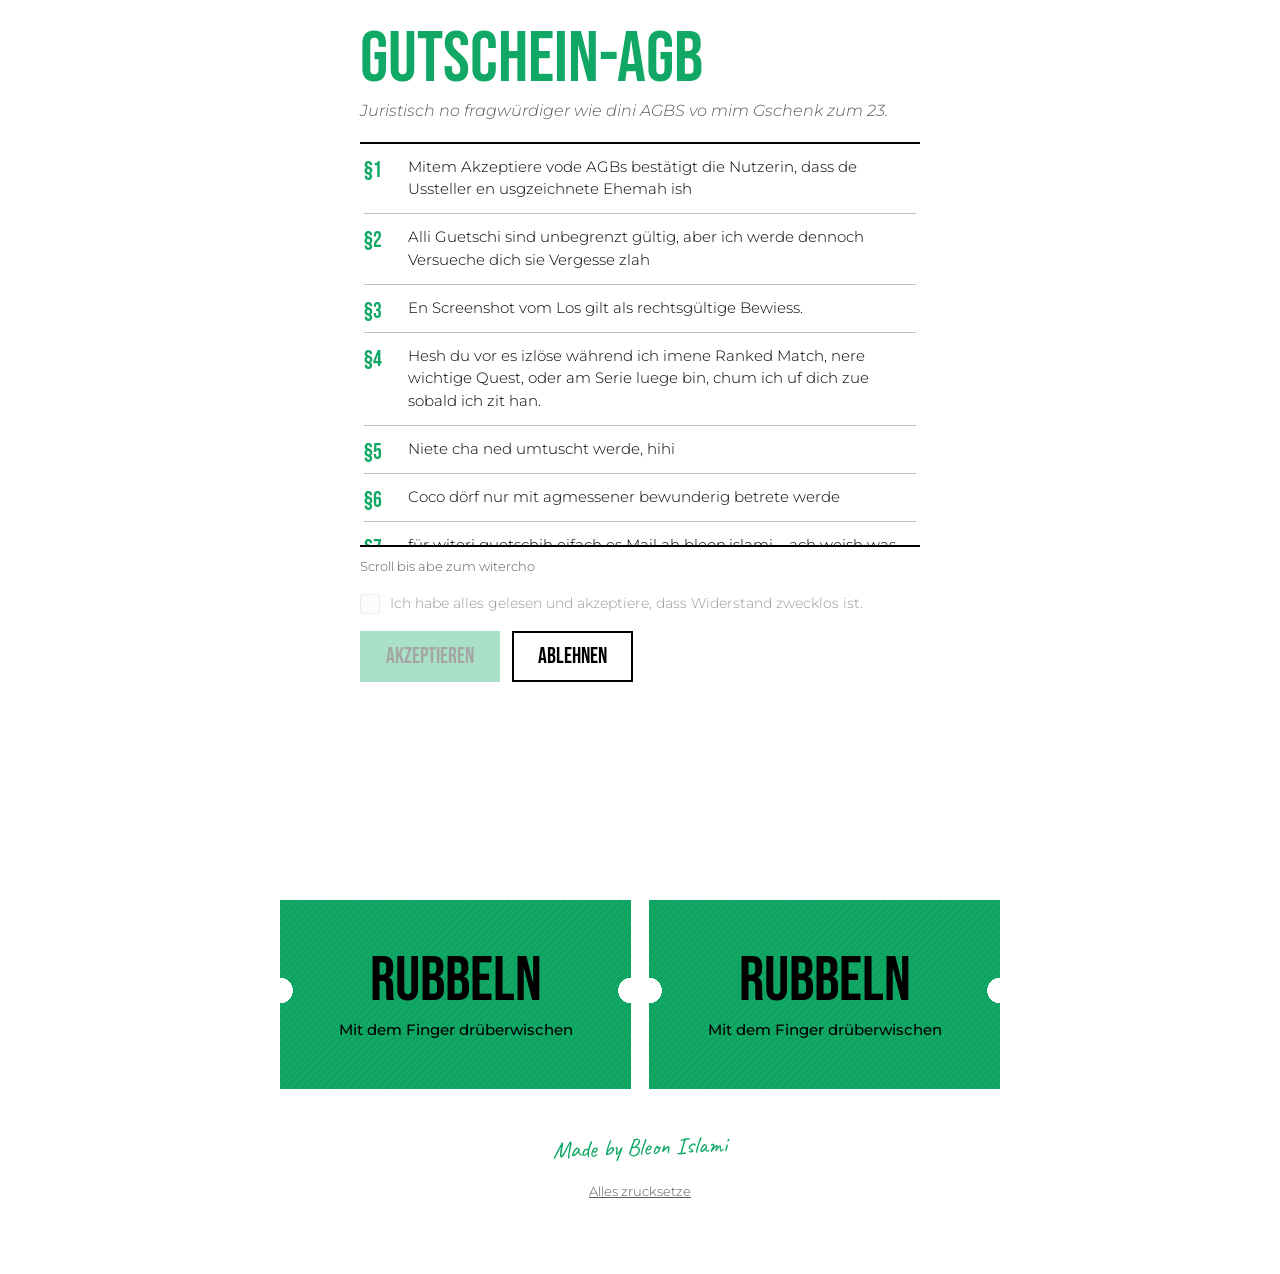
==== Revanche/index.html @ c8bf200a "index.html, css und js erstellt und befüllt" ====
<!DOCTYPE html>
<html lang="de">
<head>
<meta charset="UTF-8">
<meta name="viewport" content="width=device-width, initial-scale=1, viewport-fit=cover">
<title>Revanche – Rubbellose für Adisa</title>
<link rel="preconnect" href="https://fonts.googleapis.com">
<link rel="preconnect" href="https://fonts.gstatic.com" crossorigin>
<link href="https://fonts.googleapis.com/css2?family=Bebas+Neue&family=Caveat:wght@500;700&family=Montserrat:ital,wght@0,300;0,500;0,700;1,300&display=swap" rel="stylesheet">
<link rel="stylesheet" href="style.css">
</head>
<body>
<canvas id="confetti" aria-hidden="true"></canvas>
<canvas id="crumbs" aria-hidden="true"></canvas>

<!-- ============ AGB-SPERRE (kommt zuerst) ============ -->
<div class="agb-gate" id="agbGate" role="dialog" aria-modal="true" aria-labelledby="agbTitle">
  <div class="agb-box">
    <h2 id="agbTitle">Gutschein-AGB</h2>
    <p class="agb-sub">Juristisch no fragwürdiger wie dini AGBS vo mim Gschenk zum 23.</p>
    <div class="agb-scroll" id="agbScroll" tabindex="0">
      <ol>
        <li>Mitem Akzeptiere vode AGBs bestätigt die Nutzerin, dass de Ussteller en usgzeichnete Ehemah ish</li>
        <li>Alli Guetschi sind unbegrenzt gültig, aber ich werde dennoch Versueche dich sie Vergesse zlah</li>
        <li>En Screenshot vom Los gilt als rechtsgültige Bewiess.</li>
        <li>Hesh du vor es izlöse während ich imene Ranked Match, nere wichtige Quest, oder am Serie luege bin, chum ich uf dich zue sobald ich zit han.</li>
        <li>Niete cha ned umtuscht werde, hihi</li>
        <li>Coco dörf nur mit agmessener bewunderig betrete werde</li>
        <li>für witeri guetschih eifach es Mail ah bleon.islami.... ach weish was schrieb mer eifach uf snap denn</li>
        <li>ablehne chasch theorethish wirsh aber eh ned mache hihi</li>
      </ol>
    </div>
    <p class="agb-hint" id="agbHint">Scroll bis abe zum witercho</p>
    <label class="agb-check">
      <input type="checkbox" id="agbCheck" disabled>
      <span>Ich habe alles gelesen und akzeptiere, dass Widerstand zwecklos ist.</span>
    </label>
    <div class="agb-actions">
      <button class="btn btn-primary" id="agbAccept" disabled>Akzeptieren</button>
      <button class="btn" id="agbDecline">Ablehnen</button>
    </div>
  </div>
</div>

<main>
  <header class="hero">
    <h1>Revanche</h1>
    <p class="sub">Mini Kreativi Version als Antwort uf dini Guetschi</p>
    <p class="intro">Für min Shaz, rubbel sie mitem Finger frei, was druf staht, gilt... meistens.</p>
    <p class="disclaimer">Bleki übernimmt kei haftig für weinafäll oder cringe-attackene.</p>
  </header>

  <div class="counter" aria-live="polite">
    <strong id="count">0/6</strong><span>Lösli freigrubbelt</span>
  </div>

  <section class="grid" id="grid"></section>

  <section class="finale" id="finale">
    <h3>alli freigrubblet</h3>
    <p class="love">Danke für dis Gschenk damals<br>Ich liebe dich. ♥</p>
  </section>

  <footer>
    <p class="signature">Made by Bleon Islami</p>
    <button class="reset" id="reset">Alles zrucksetze</button>
  </footer>
</main>

<script src="script.js"></script>
</body>
</html>
---- Revanche/style.css ----
:root {
  --green: #10a864;
  --bg: #ffffff;
  --ink: #000000;
  --muted: #5a5a5a;
  --ticket: #000000;
  --ticket-ink: #ffffff;
  --display: "Bebas Neue", "Impact", "Arial Narrow", sans-serif;
  --body: "Montserrat", "Helvetica Neue", Arial, sans-serif;
  --hand: "Caveat", "Comic Sans MS", cursive;
  box-sizing: border-box;
  padding-top: env(safe-area-inset-top, 0px);
  padding-bottom: env(safe-area-inset-bottom, 0px);
}
@media (prefers-color-scheme: dark) {
  :root:not([data-theme="light"]) {
    --bg: #000000; --ink: #ffffff; --muted: #a8a8a8;
    --ticket: #ffffff; --ticket-ink: #000000;
  }
}
:root[data-theme="dark"] {
  --bg: #000000; --ink: #ffffff; --muted: #a8a8a8;
  --ticket: #ffffff; --ticket-ink: #000000;
}
html { scroll-padding-top: env(safe-area-inset-top, 0px); }
*, *::before, *::after { box-sizing: inherit; }
body {
  margin: 0; background: var(--bg); color: var(--ink);
  font-family: var(--body); font-weight: 300; line-height: 1.55;
  -webkit-font-smoothing: antialiased;
}
main { max-width: 760px; margin: 0 auto; padding: 0 20px 64px; }

/* ============ HERO ============ */
.hero { padding: 40px 0 28px; }
.hero h1 {
  font-family: var(--display); font-weight: 400;
  font-size: clamp(5rem, 24vw, 11rem); line-height: .82;
  letter-spacing: -.01em; margin: 0; color: var(--green);
}
.hero .sub {
  font-family: var(--display); font-size: clamp(1.5rem, 6vw, 2.2rem);
  line-height: 1; margin: 14px 0 0;
}
.hero .intro { max-width: 34em; margin: 18px 0 0; font-size: 1rem; }
.disclaimer {
  font-family: var(--hand); font-size: 1.3rem; color: var(--muted);
  margin: 14px 0 0; transform: rotate(-1.5deg); transform-origin: left;
}

/* ============ ZÄHLER ============ */
.counter {
  display: flex; align-items: baseline; gap: 10px;
  border-top: 2px solid var(--ink); padding-top: 12px; margin: 8px 0 22px;
}
.counter strong { font-family: var(--display); font-weight: 400; font-size: 2.6rem; line-height: 1; color: var(--green); }
.counter span { font-size: .9rem; }

/* ============ LOSE ============ */
.grid { display: grid; grid-template-columns: 1fr; gap: 18px; }
@media (min-width: 640px) { .grid { grid-template-columns: 1fr 1fr; } }

.ticket {
  position: relative; aspect-ratio: 16 / 9; min-height: 170px;
  background: var(--ticket); color: var(--ticket-ink);
  /* Kerben links und rechts, wie bei einem echten Los */
  -webkit-mask:
    radial-gradient(circle 13px at 0 50%, #0000 97%, #000) left / 51% 100% no-repeat,
    radial-gradient(circle 13px at 100% 50%, #0000 97%, #000) right / 51% 100% no-repeat;
          mask:
    radial-gradient(circle 13px at 0 50%, #0000 97%, #000) left / 51% 100% no-repeat,
    radial-gradient(circle 13px at 100% 50%, #0000 97%, #000) right / 51% 100% no-repeat;
}
.ticket .content {
  position: absolute; inset: 0; padding: 20px 30px;
  display: flex; flex-direction: column; justify-content: center;
}
.ticket .kind { font-size: .78rem; font-weight: 700; color: var(--green); margin: 0 0 4px; }
.ticket h2 {
  font-family: var(--display); font-weight: 400; margin: 0;
  font-size: clamp(1.9rem, 8vw, 2.5rem); line-height: .95;
}
.ticket p.text { margin: 8px 0 0; font-size: .86rem; line-height: 1.45; max-width: 30em; }
.ticket canvas {
  position: absolute; inset: 0; width: 100%; height: 100%;
  touch-action: none; cursor: grab; transition: opacity .9s ease;
}
.ticket canvas:focus-visible { outline: 3px solid var(--ink); outline-offset: -6px; }
.ticket canvas.gone { opacity: 0; pointer-events: none; }

/* ============ FINALE ============ */
/* ============ AGB-SPERRE ============ */
body.locked { overflow: hidden; }
.agb-gate {
  position: fixed; inset: 0; z-index: 20; background: var(--bg);
  overflow-y: auto; display: flex; justify-content: center; align-items: flex-start;
  padding: calc(28px + env(safe-area-inset-top, 0px)) 20px calc(28px + env(safe-area-inset-bottom, 0px));
}
.agb-gate.hidden { display: none; }
.agb-box { width: 100%; max-width: 560px; }
.agb-box h2 {
  font-family: var(--display); font-weight: 400; margin: 0; color: var(--green);
  font-size: clamp(2.8rem, 12vw, 4.5rem); line-height: .9;
}
.agb-sub { font-style: italic; margin: 6px 0 18px; color: var(--muted); }
.agb-scroll {
  max-height: 45vh; overflow-y: auto; padding: 0 4px;
  border-top: 2px solid var(--ink); border-bottom: 2px solid var(--ink);
}
.agb-scroll:focus-visible { outline: 3px solid var(--green); outline-offset: 3px; }
.agb-scroll ol { padding-left: 0; list-style: none; counter-reset: p; margin: 0; }
.agb-scroll li {
  counter-increment: p; position: relative; padding: 12px 0 12px 44px;
  border-top: 1px solid color-mix(in srgb, var(--ink) 25%, transparent);
  font-size: .92rem;
}
.agb-scroll li:first-child { border-top: 0; }
.agb-scroll li::before {
  content: "§" counter(p); position: absolute; left: 0; top: 10px;
  font-family: var(--display); font-size: 1.4rem; color: var(--green);
}
.agb-hint { font-size: .8rem; color: var(--muted); margin: 10px 0 0; }
.agb-check { display: flex; gap: 10px; align-items: flex-start; margin: 16px 0; font-size: .9rem; cursor: pointer; }
.agb-check input { width: 20px; height: 20px; margin: 2px 0 0; flex-shrink: 0; accent-color: var(--green); }
.agb-check:has(input:disabled) { opacity: .4; cursor: not-allowed; }
.agb-actions { display: flex; gap: 12px; flex-wrap: wrap; }
.btn {
  font-family: var(--display); font-size: 1.4rem; padding: 10px 24px; cursor: pointer;
  background: none; color: var(--ink); border: 2px solid var(--ink);
}
.btn-primary { background: var(--green); border-color: var(--green); color: #000; }
.btn:disabled { opacity: .35; cursor: not-allowed; }
.btn:focus-visible { outline: 3px solid var(--green); outline-offset: 3px; }

/* ============ FINALE ============ */
.finale { display: none; margin-top: 56px; }
.finale.show { display: block; }
.finale h3 {
  font-family: var(--display); font-weight: 400; margin: 0;
  font-size: clamp(2.6rem, 11vw, 4.2rem); line-height: .9;
}
.love {
  font-family: var(--hand); font-weight: 700; color: var(--green);
  font-size: clamp(2.4rem, 10vw, 3.6rem); line-height: 1.05;
  margin: 24px 0 0; transform: rotate(-2deg);
}
.signature {
  font-family: var(--hand); font-size: 1.5rem; color: var(--green);
  margin: 0 0 8px; transform: rotate(-2deg);
}

footer { text-align: center; padding: 40px 0 0; }
.reset {
  background: none; border: 0; color: var(--muted); font: inherit; font-size: .8rem;
  text-decoration: underline; cursor: pointer; padding: 8px;
}

#confetti, #crumbs { position: fixed; inset: 0; pointer-events: none; z-index: 10; }
@media (prefers-reduced-motion: reduce) { .ticket canvas { transition: none; } }

.signature {
  font-family: var(--hand); font-size: 1.5rem; color: var(--green);
  margin: 0 0 8px; transform: rotate(-2deg);
}
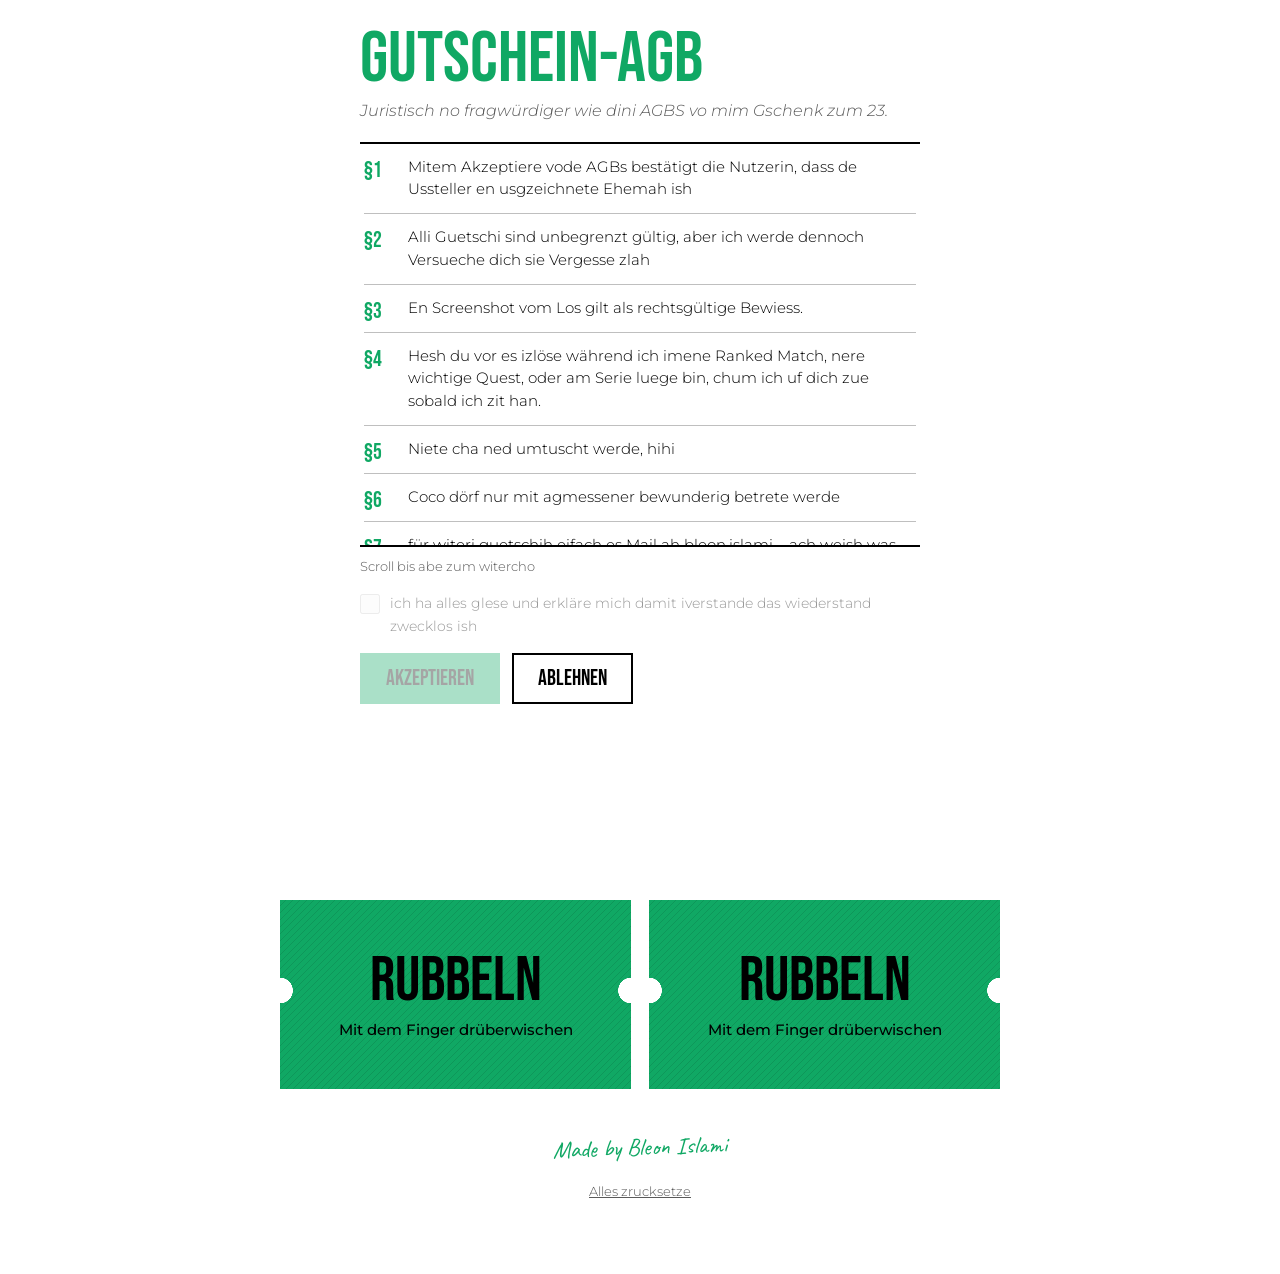
==== commit be56054f: "xyz" ====
--- a/Revanche/index.html
+++ b/Revanche/index.html
@@ -3,7 +3,7 @@
 <head>
 <meta charset="UTF-8">
 <meta name="viewport" content="width=device-width, initial-scale=1, viewport-fit=cover">
-<title>Revanche – Rubbellose für Adisa</title>
+<title>Revanche</title>
 <link rel="preconnect" href="https://fonts.googleapis.com">
 <link rel="preconnect" href="https://fonts.gstatic.com" crossorigin>
 <link href="https://fonts.googleapis.com/css2?family=Bebas+Neue&family=Caveat:wght@500;700&family=Montserrat:ital,wght@0,300;0,500;0,700;1,300&display=swap" rel="stylesheet">
@@ -33,7 +33,7 @@
     <p class="agb-hint" id="agbHint">Scroll bis abe zum witercho</p>
     <label class="agb-check">
       <input type="checkbox" id="agbCheck" disabled>
-      <span>Ich habe alles gelesen und akzeptiere, dass Widerstand zwecklos ist.</span>
+      <span>ich ha alles glese und erkläre mich damit iverstande das wiederstand zwecklos ish</span>
     </label>
     <div class="agb-actions">
       <button class="btn btn-primary" id="agbAccept" disabled>Akzeptieren</button>
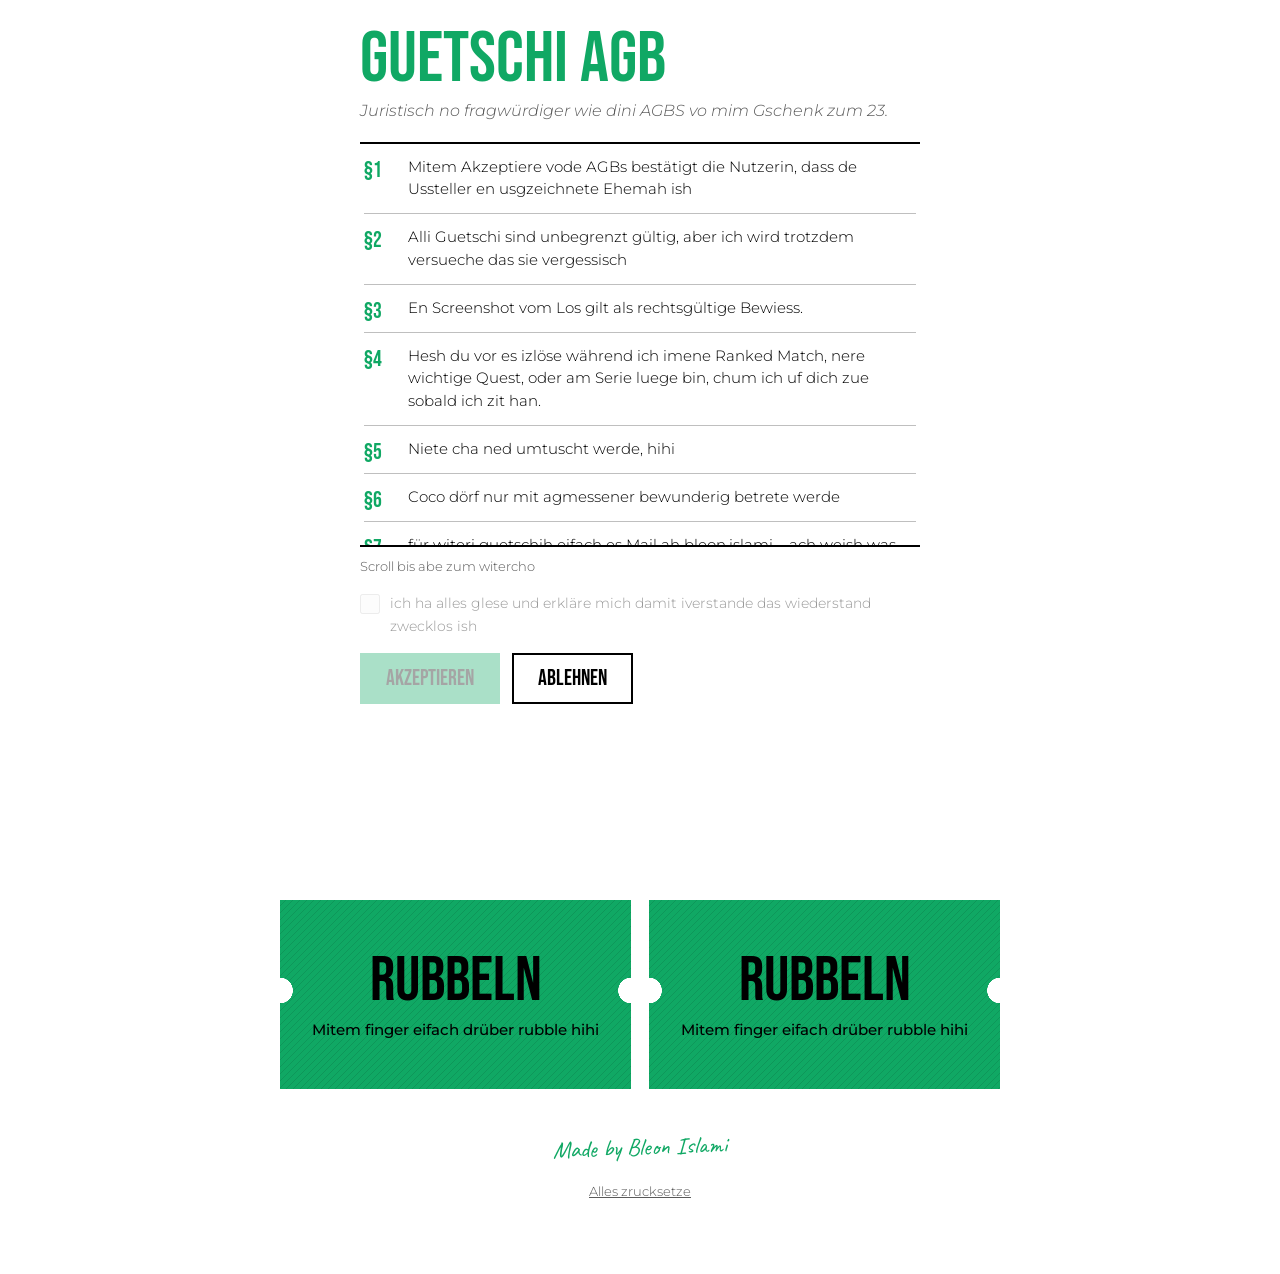
==== commit 583d96ab: "kleine fixes" ====
--- a/Revanche/index.html
+++ b/Revanche/index.html
@@ -16,12 +16,12 @@
 <!-- ============ AGB-SPERRE (kommt zuerst) ============ -->
 <div class="agb-gate" id="agbGate" role="dialog" aria-modal="true" aria-labelledby="agbTitle">
   <div class="agb-box">
-    <h2 id="agbTitle">Gutschein-AGB</h2>
+    <h2 id="agbTitle">Guetschi AGB</h2>
     <p class="agb-sub">Juristisch no fragwürdiger wie dini AGBS vo mim Gschenk zum 23.</p>
     <div class="agb-scroll" id="agbScroll" tabindex="0">
       <ol>
         <li>Mitem Akzeptiere vode AGBs bestätigt die Nutzerin, dass de Ussteller en usgzeichnete Ehemah ish</li>
-        <li>Alli Guetschi sind unbegrenzt gültig, aber ich werde dennoch Versueche dich sie Vergesse zlah</li>
+        <li>Alli Guetschi sind unbegrenzt gültig, aber ich wird trotzdem versueche das sie vergessisch</li>
         <li>En Screenshot vom Los gilt als rechtsgültige Bewiess.</li>
         <li>Hesh du vor es izlöse während ich imene Ranked Match, nere wichtige Quest, oder am Serie luege bin, chum ich uf dich zue sobald ich zit han.</li>
         <li>Niete cha ned umtuscht werde, hihi</li>
--- a/Revanche/style.css
+++ b/Revanche/style.css
@@ -155,7 +155,7 @@
   text-decoration: underline; cursor: pointer; padding: 8px;
 }
 
-#confetti, #crumbs { position: fixed; inset: 0; pointer-events: none; z-index: 10; }
+#confetti, #crumbs { position: fixed; inset: 0; width: 100%; height: 100%; pointer-events: none; z-index: 10; }
 @media (prefers-reduced-motion: reduce) { .ticket canvas { transition: none; } }
 
 .signature {
